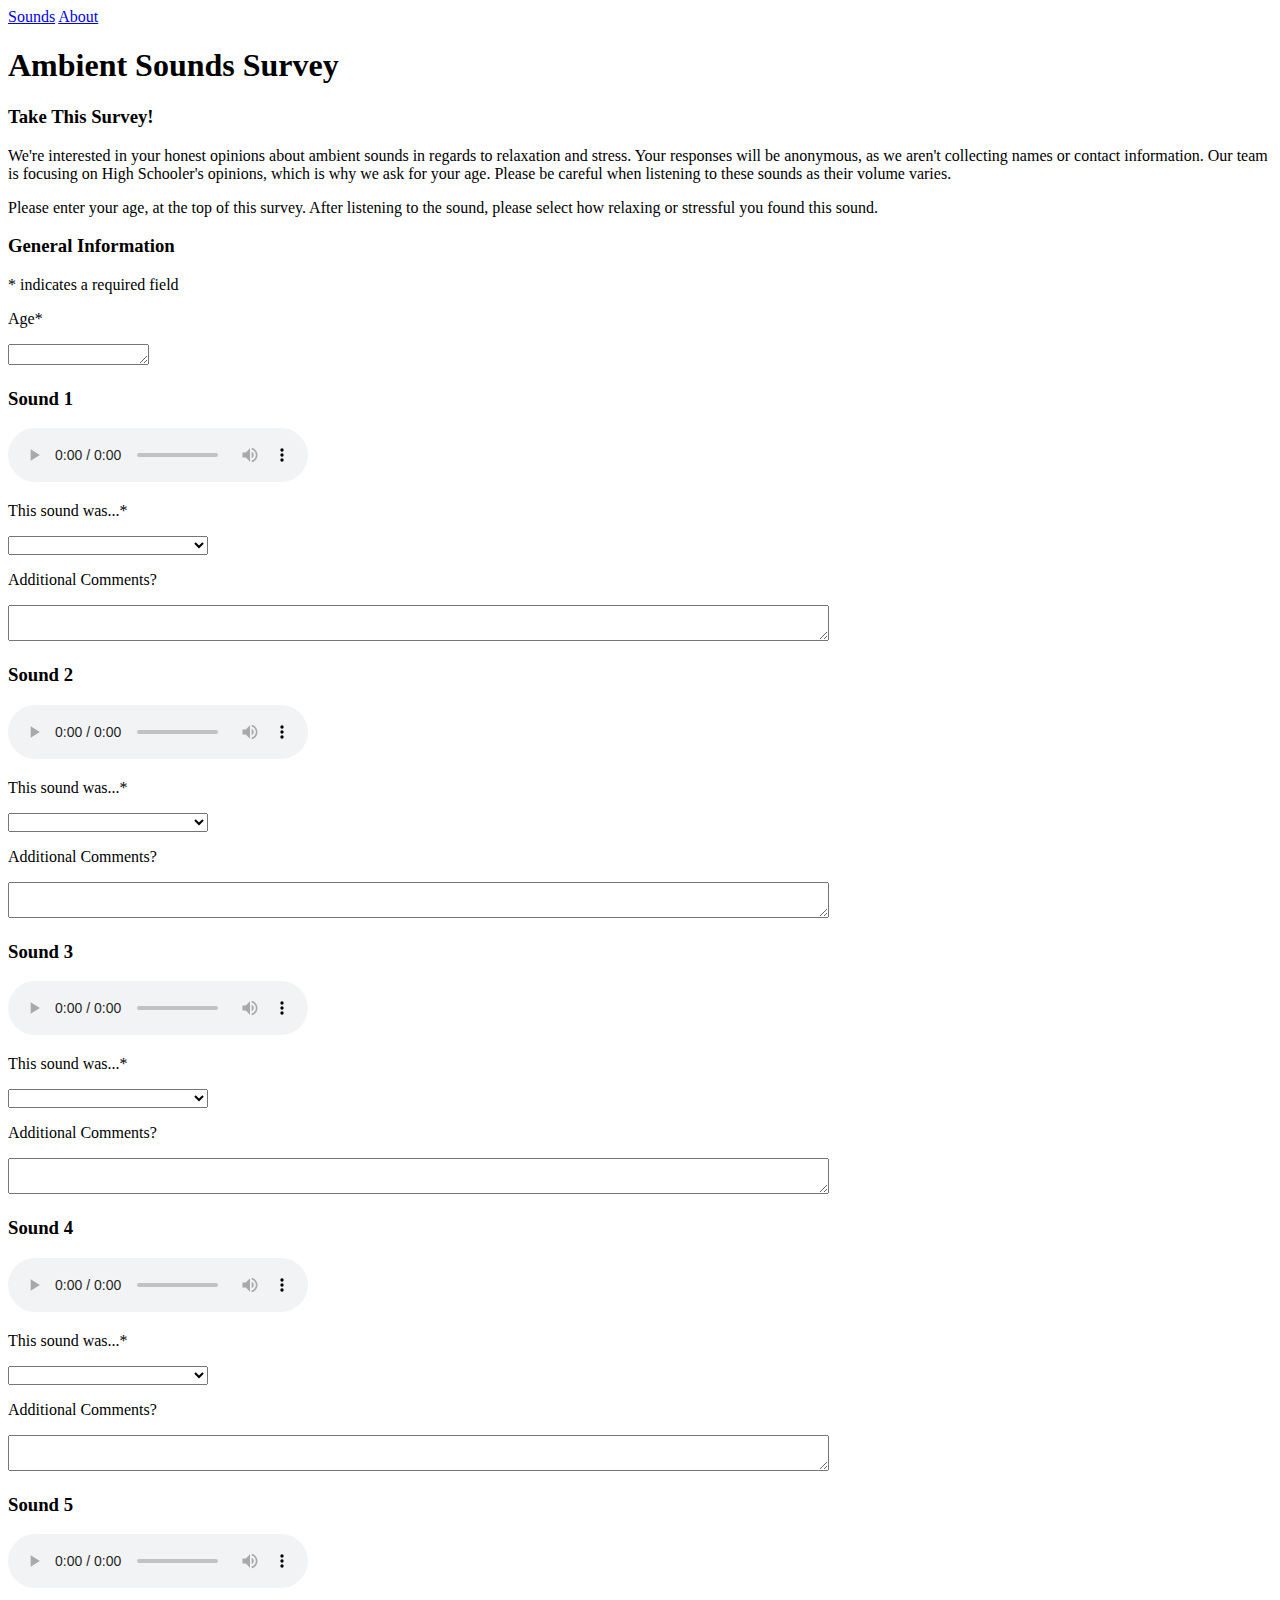
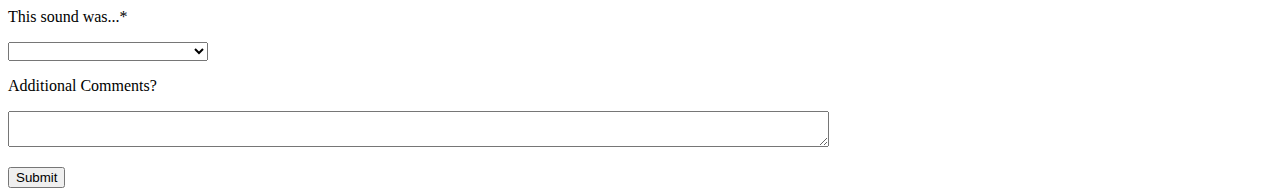
==== index.html @ 8a9d45ad "Create index.html" ====
<!DOCTYPE html>
    <html lang = "en">
        <head>
            <title>Relaxation VR</title>
            <link href="index.css" rel="stylesheet" type="text/css" />
        </head>
        <body>
            <header>
                <a href="index.html" class="navigation" id="current">Sounds</a>
                <a href="about.html" class="navigation">About</a>
            </header>
            
            <section id="banner">
                <h1>Ambient Sounds Survey</h1>
            </section>
            
            <main>
                    <h3>Take This Survey!</h3>
                    <p>
                        We're interested in your honest opinions about ambient sounds 
                        in regards to relaxation and stress. Your responses will be 
                        anonymous, as we aren't collecting names or contact information. 
                        Our team is focusing on High Schooler's opinions, which is why 
                        we ask for your age. Please be careful when listening to these 
                        sounds as their volume varies.
                    </p>
                    <p>
                        Please enter your age, at the top of this survey. After listening 
                        to the sound, please select how relaxing or stressful you found 
                        this sound.
                    </p>
                <form action="https://formspree.io/natalie.michelle.chow@gmail.com" method="post">
                        <h3>General Information</h3>
                        <p id="info">
                            <span class="star">*</span> indicates a required field
                        </p>
                        <p>
                            Age<span class="star">*</span>
                        </p>
                        <textarea rows="1" cols="15" id="age" name="age" required></textarea>

                        <h3>Sound 1</h3>
                        <audio controls>
                            <source src="https://relaxationvr.weebly.com/files/theme/guitar.wav" type="audio/wav">
                        </audio>                
                        <p>This sound was...<span class="star">*</span></p>
                        <select name="sound1" required>
                            <option disabled selected></option>
                            <option class="vr">Very Relaxing</option>
                            <option class="sr">Somewhat Relaxing</option>
                            <option class="n">Neither Relaxing nor Stressful</option>
                            <option class="ss">Somewhat Stressful</option>
                            <option class="vs">Very Stressful</option>
                        </select>
                        <p>
                            Additional Comments?
                        </p>
                        <textarea rows="2" cols="100" name="comment1"></textarea>

                        <h3>Sound 2</h3>
                        <audio controls>
                            <source src="https://relaxationvr.weebly.com/files/theme/rain.wav" type="audio/wav">
                        </audio>                
                        <p>This sound was...<span class="star">*</span></p>
                        <select name="sound2" required>
                            <option disabled selected></option>
                            <option class="vr">Very Relaxing</option>
                            <option class="sr">Somewhat Relaxing</option>
                            <option class="n">Neither Relaxing nor Stressful</option>
                            <option class="ss">Somewhat Stressful</option>
                            <option class="vs">Very Stressful</option>
                        </select>
                        <p>
                            Additional Comments?
                        </p>
                        <textarea rows="2" cols="100" name="comment2"></textarea>
                    </section>
    
                    <section id="3">
                        <h3>Sound 3</h3>
                        <audio controls>
                            <source src="https://relaxationvr.weebly.com/files/theme/waves.m4a" type="audio/mpeg">
                        </audio>                
                        <p>This sound was...<span class="star">*</span></p>
                        <select name="sound3" required>
                            <option disabled selected></option>
                            <option class="vr">Very Relaxing</option>
                            <option class="sr">Somewhat Relaxing</option>
                            <option class="n">Neither Relaxing nor Stressful</option>
                            <option class="ss">Somewhat Stressful</option>
                            <option class="vs">Very Stressful</option>
                        </select>
                        <p>
                            Additional Comments?
                        </p>
                        <textarea rows="2" cols="100" name="comment3"></textarea>
                    </section>

                    <section id="4">
                        <h3>Sound 4</h3>
                        <audio controls>
                            <source src="https://relaxationvr.weebly.com/files/theme/song.m4a" type="audio/mpeg">
                        </audio>                
                        <p>This sound was...<span class="star">*</span></p>
                        <select name="sound4" required>
                            <option disabled selected></option>
                            <option class="vr">Very Relaxing</option>
                            <option class="sr">Somewhat Relaxing</option>
                            <option class="n">Neither Relaxing nor Stressful</option>
                            <option class="ss">Somewhat Stressful</option>
                            <option class="vs">Very Stressful</option>
                        </select>
                        <p>
                            Additional Comments?
                        </p>
                        <textarea rows="2" cols="100" id="age"></textarea>
                    </section>
                    
                    <section id="5">
                        <h3>Sound 5</h3>
                        <audio controls>
                            <source src="https://relaxationvr.weebly.com/files/theme/space.wav" type="audio/wav">
                        </audio>                
                        <p>This sound was...<span class="star">*</span></p>
                        <select name="sound5">
                            <option disabled selected></option>
                            <option class="vr">Very Relaxing</option>
                            <option class="sr">Somewhat Relaxing</option>
                            <option class="n">Neither Relaxing nor Stressful</option>
                            <option class="ss">Somewhat Stressful</option>
                            <option class="vs">Very Stressful</option>
                        </select>
                        <p>
                            Additional Comments?
                        </p>
                        <textarea rows="2" cols="100" id="age"></textarea>
                    </section>
                    <p id="error" class="star"></p>
                    <input type="submit" id="submit">
                </form>
            </main>
            <footer></footer>
            
        </body>
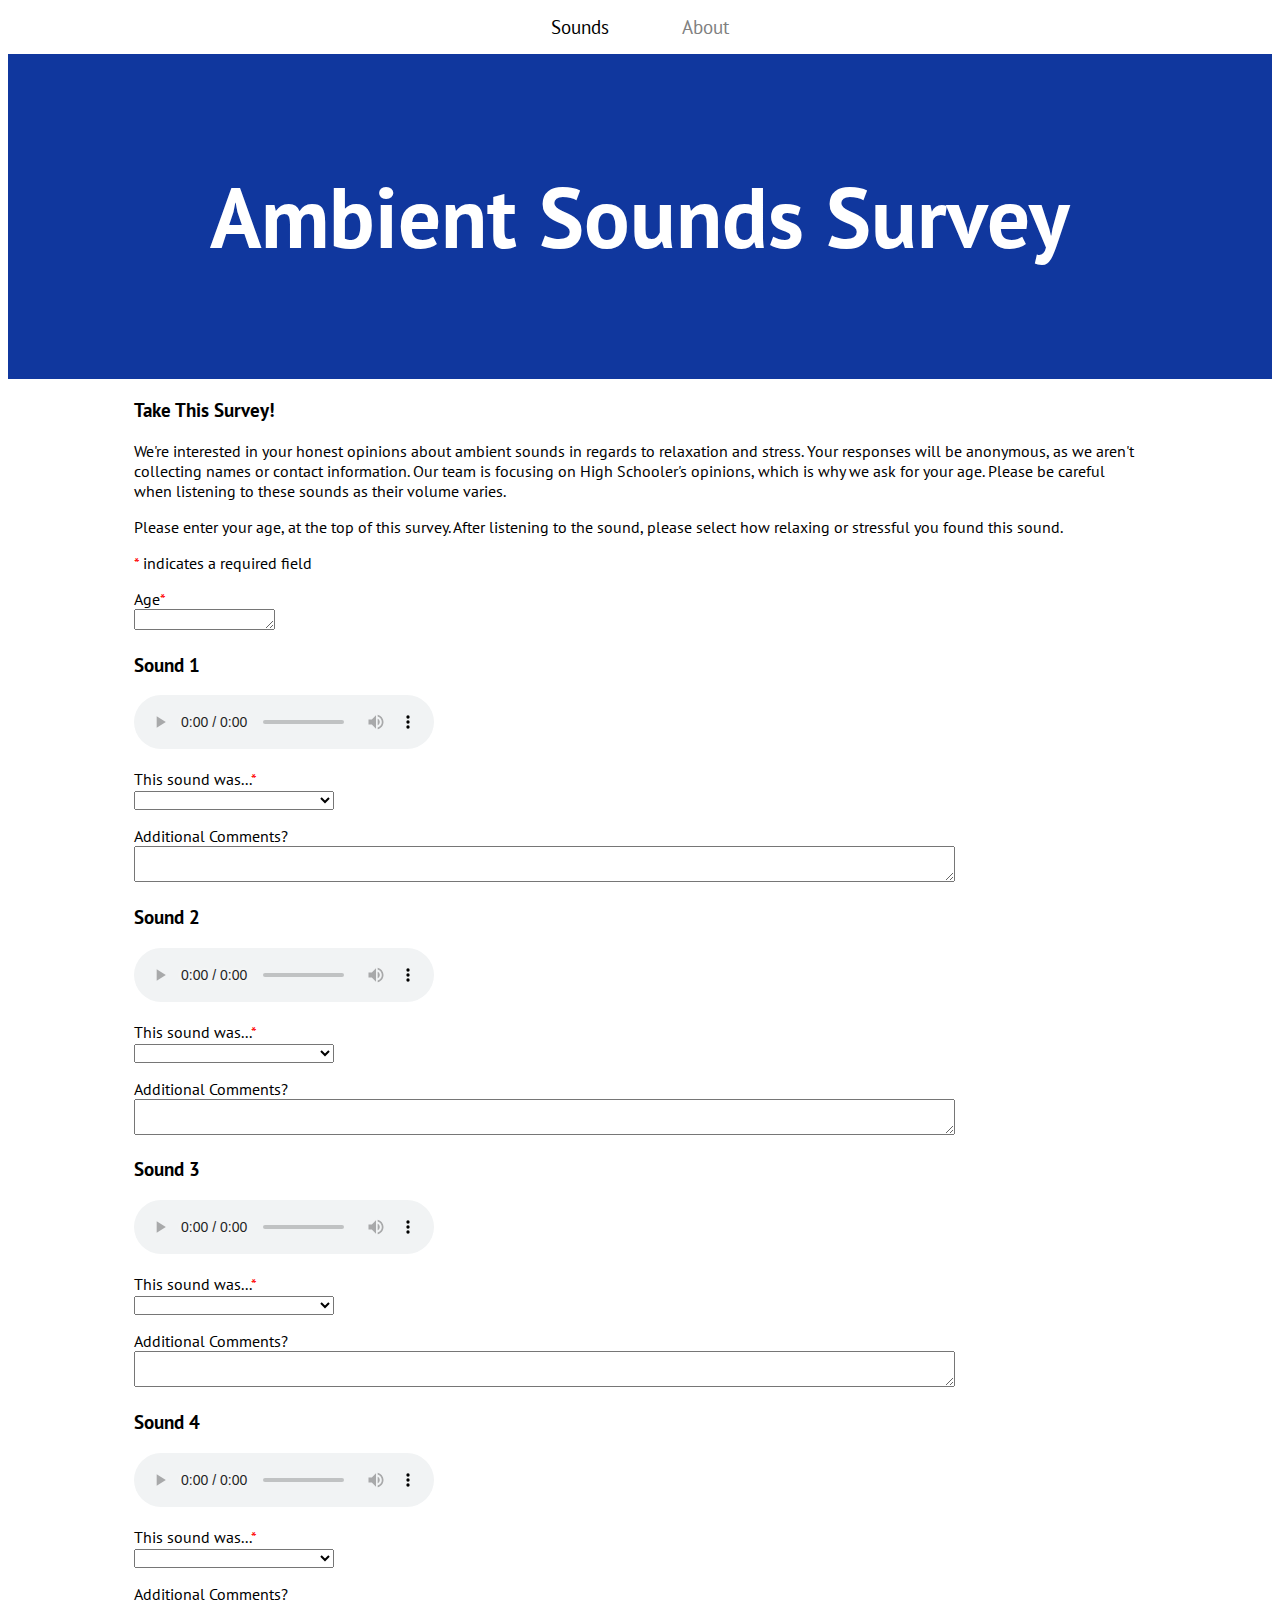
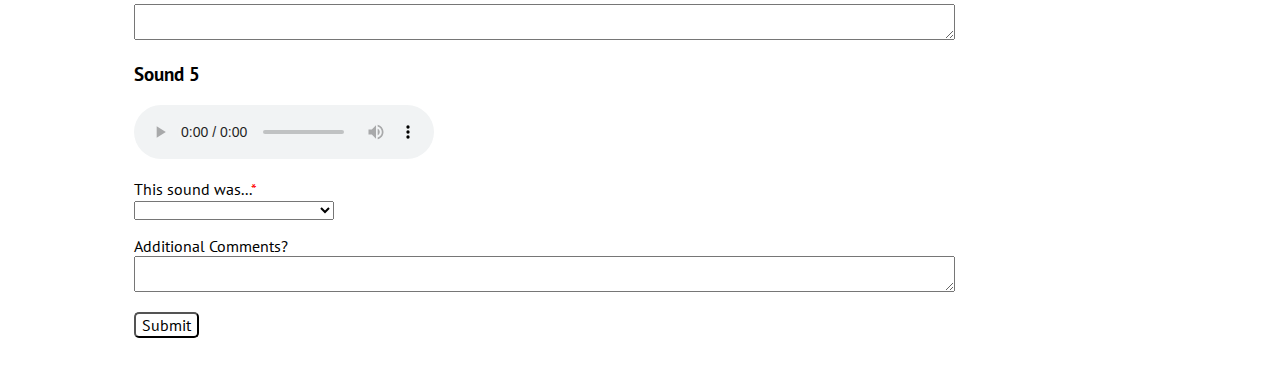
==== commit 9a737432: "Changed Title" ====
--- a/index.html
+++ b/index.html
@@ -1,7 +1,7 @@
 <!DOCTYPE html>
     <html lang = "en">
         <head>
-            <title>Relaxation VR</title>
+            <title>Ambient Sound Survey</title>
             <link href="index.css" rel="stylesheet" type="text/css" />
         </head>
         <body>
@@ -30,7 +30,6 @@
                         this sound.
                     </p>
                 <form action="https://formspree.io/natalie.michelle.chow@gmail.com" method="post">
-                        <h3>General Information</h3>
                         <p id="info">
                             <span class="star">*</span> indicates a required field
                         </p>
@@ -44,7 +43,7 @@
                             <source src="https://relaxationvr.weebly.com/files/theme/guitar.wav" type="audio/wav">
                         </audio>                
                         <p>This sound was...<span class="star">*</span></p>
-                        <select name="sound1" required>
+                        <select name="guitar music" required>
                             <option disabled selected></option>
                             <option class="vr">Very Relaxing</option>
                             <option class="sr">Somewhat Relaxing</option>
@@ -55,14 +54,14 @@
                         <p>
                             Additional Comments?
                         </p>
-                        <textarea rows="2" cols="100" name="comment1"></textarea>
+                        <textarea rows="2" cols="100" name="Additional Guitar"></textarea>
 
                         <h3>Sound 2</h3>
                         <audio controls>
                             <source src="https://relaxationvr.weebly.com/files/theme/rain.wav" type="audio/wav">
                         </audio>                
                         <p>This sound was...<span class="star">*</span></p>
-                        <select name="sound2" required>
+                        <select name="rain and birds" required>
                             <option disabled selected></option>
                             <option class="vr">Very Relaxing</option>
                             <option class="sr">Somewhat Relaxing</option>
@@ -73,7 +72,7 @@
                         <p>
                             Additional Comments?
                         </p>
-                        <textarea rows="2" cols="100" name="comment2"></textarea>
+                        <textarea rows="2" cols="100" name="Additional Rain"></textarea>
                     </section>
     
                     <section id="3">
@@ -82,7 +81,7 @@
                             <source src="https://relaxationvr.weebly.com/files/theme/waves.m4a" type="audio/mpeg">
                         </audio>                
                         <p>This sound was...<span class="star">*</span></p>
-                        <select name="sound3" required>
+                        <select name="ocean waves" required>
                             <option disabled selected></option>
                             <option class="vr">Very Relaxing</option>
                             <option class="sr">Somewhat Relaxing</option>
@@ -93,7 +92,7 @@
                         <p>
                             Additional Comments?
                         </p>
-                        <textarea rows="2" cols="100" name="comment3"></textarea>
+                        <textarea rows="2" cols="100" name="Additional Waves"></textarea>
                     </section>
 
                     <section id="4">
@@ -102,7 +101,7 @@
                             <source src="https://relaxationvr.weebly.com/files/theme/song.m4a" type="audio/mpeg">
                         </audio>                
                         <p>This sound was...<span class="star">*</span></p>
-                        <select name="sound4" required>
+                        <select name="Electronic Song" required>
                             <option disabled selected></option>
                             <option class="vr">Very Relaxing</option>
                             <option class="sr">Somewhat Relaxing</option>
@@ -113,7 +112,7 @@
                         <p>
                             Additional Comments?
                         </p>
-                        <textarea rows="2" cols="100" id="age"></textarea>
+                        <textarea rows="2" cols="100" id="age" name="Additional Electronic"></textarea>
                     </section>
                     
                     <section id="5">
@@ -122,7 +121,7 @@
                             <source src="https://relaxationvr.weebly.com/files/theme/space.wav" type="audio/wav">
                         </audio>                
                         <p>This sound was...<span class="star">*</span></p>
-                        <select name="sound5">
+                        <select name="Droning Space Sound">
                             <option disabled selected></option>
                             <option class="vr">Very Relaxing</option>
                             <option class="sr">Somewhat Relaxing</option>
@@ -133,12 +132,11 @@
                         <p>
                             Additional Comments?
                         </p>
-                        <textarea rows="2" cols="100" id="age"></textarea>
+                        <textarea rows="2" cols="100" id="age" name="Additional Space"></textarea>
                     </section>
                     <p id="error" class="star"></p>
                     <input type="submit" id="submit">
                 </form>
             </main>
-            <footer></footer>
-            
+        <footer></footer>
         </body>
--- a/index.css
+++ b/index.css
@@ -0,0 +1,82 @@
+@import url('https://fonts.googleapis.com/css?family=PT+Sans:400,700');
+
+body {
+    font-family: "PT Sans";
+}
+
+header {
+    font-size: 14pt;
+    display: flex;
+    width: 20%;
+    justify-content: space-around;
+    margin-left: auto;
+    margin-right: auto;
+    margin-top: 15px;
+    margin-bottom: 15px;
+}
+
+#current {
+    color: black;
+}
+
+.navigation, p a {
+    color: grey;
+    text-decoration: none;
+}
+
+.navigation:hover {
+    color: black;
+    font-weight: 700;
+}
+
+#banner {
+    background-color: #10379e;
+    color: white;
+    font-size: 32pt;
+    font-weight: 700;
+    padding-top: 50px;
+    padding-bottom: 50px;
+    text-align: center;
+}
+
+.star {
+    color: red;
+}
+
+p {
+    margin-bottom: 0px;
+    size: 8pt;
+}
+
+main {
+    width: 80%;
+    margin-left: auto;
+    margin-right:auto;
+}
+
+h3 {
+    size: 14pt;
+    padding-bottom: 0px;
+}
+
+#submit {
+    font-family: "PT Sans";
+    background-color: white;
+    border-color: black;
+    border-radius: 5px;
+    font-size: 12pt;
+    cursor: pointer;
+}
+
+#submit:hover {
+    background-color: black;
+    color: white;
+}
+
+p a:hover {
+    color: black;
+}
+
+footer {
+    margin-bottom: 30px;
+}
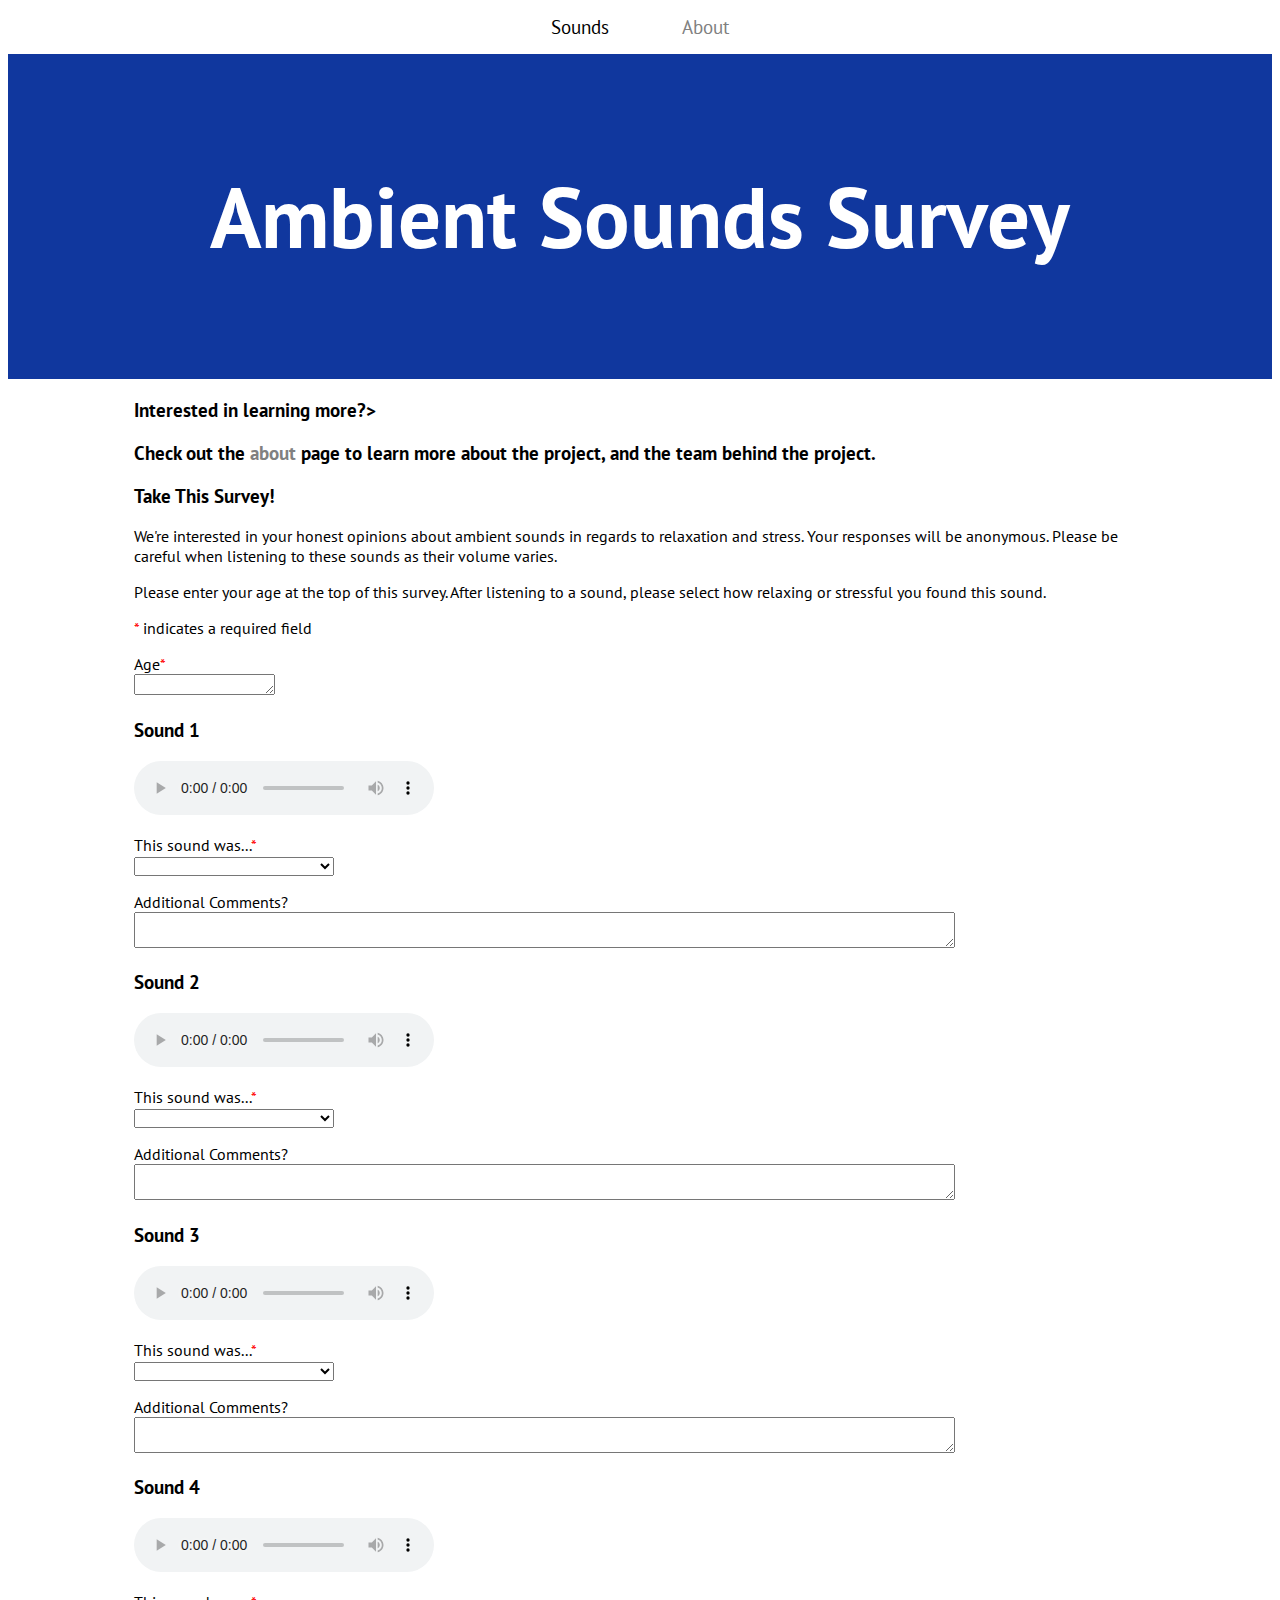
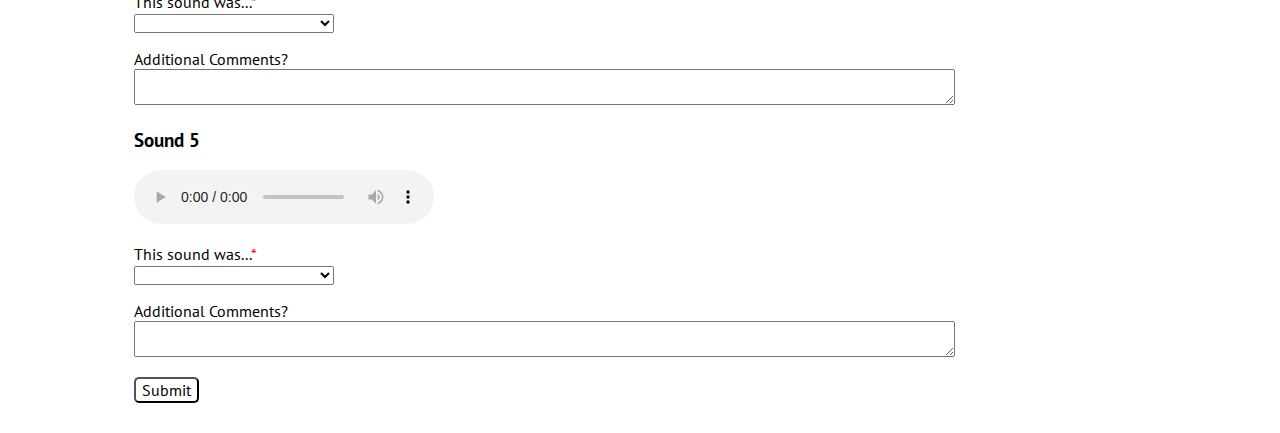
==== commit 170b5793: "Update index.html" ====
--- a/index.html
+++ b/index.html
@@ -15,18 +15,19 @@
             </section>
             
             <main>
+                    <h3>Interested in learning more?>
+                        <p>Check out the <a href="about.html">about</a> page to learn more about 
+                            the project, and the team behind the project.
                     <h3>Take This Survey!</h3>
                     <p>
                         We're interested in your honest opinions about ambient sounds 
                         in regards to relaxation and stress. Your responses will be 
-                        anonymous, as we aren't collecting names or contact information. 
-                        Our team is focusing on High Schooler's opinions, which is why 
-                        we ask for your age. Please be careful when listening to these 
+                        anonymous. Please be careful when listening to these 
                         sounds as their volume varies.
                     </p>
                     <p>
-                        Please enter your age, at the top of this survey. After listening 
-                        to the sound, please select how relaxing or stressful you found 
+                        Please enter your age at the top of this survey. After listening 
+                        to a sound, please select how relaxing or stressful you found 
                         this sound.
                     </p>
                 <form action="https://formspree.io/natalie.michelle.chow@gmail.com" method="post">
